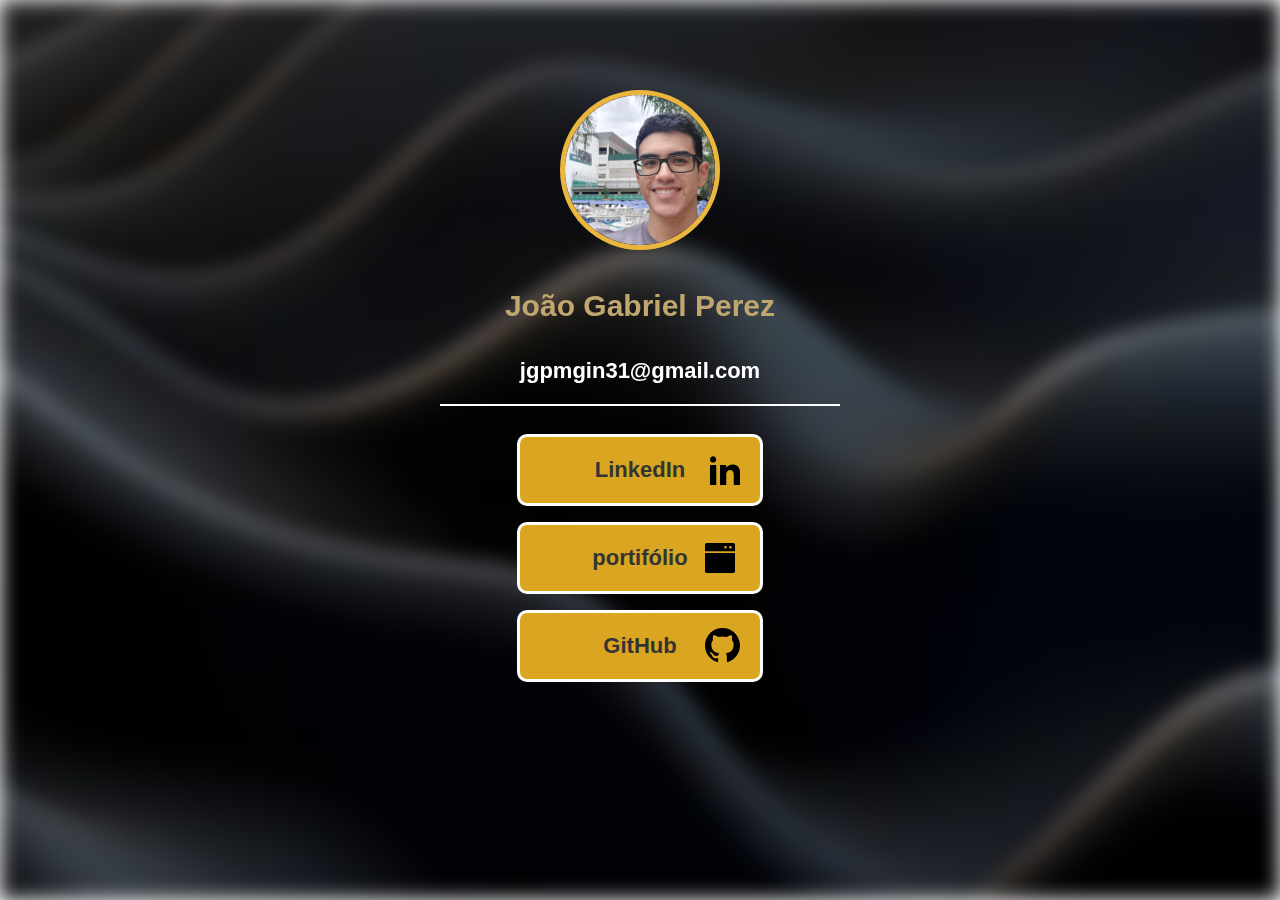
==== Code/index.html @ 2f6fc0d4 "add html and css" ====
<!DOCTYPE html>
<html lang="en">

<head>
    <meta charset="UTF-8">
    <meta name="viewport" content="width=device-width, initial-scale=1.0">
    <link rel="stylesheet" href="index.css">
    <title>LinkTree</title>
</head>

<body>
    <div class="blurry-bg"></div>
    <div class="content">
        <img src="/Img/ProfilePic.jpg" alt="Foto de Perfil" class="profile-pic">
        <h2>João Gabriel Perez</h2>
        <a href="malito:jgpmgin31@gmail.com" class="email">jgpmgin31@gmail.com</a>

        <div class="social-links">
            <a href="https://www.linkedin.com/in/jo%C3%A3o-gabriel-perez-928951278/">LinkedIn <img class="linkedin-img"
                    src="/Img/linkedin.svg" alt=""></a>
            <a href="https://www.instagram.com/joao.gperez">portifólio <img class="portfolio-img"
                    src="/Img/portifolio.svg" alt=""></a>
            <a href="mailto:jgpmgin31@gmail.com">GitHub <img class="github-img" src="/Img/github.svg" alt=""></a>
           <!-- <a href="https://www.instagram.com/joao.gperez">instagram <img class="portfolio-img"
                    src="/Images/portifolio.svg" alt=""></a>-->
        </div>
    </div>

</body>

</html>
---- Code/index.css ----
@import url('https://fonts.googleapis.com/css2?family=Poppins:ital,wght@0,100;0,200;0,300;0,400;0,500;0,600;0,700;0,800;0,900;1,100;1,200;1,300;1,400;1,500;1,600;1,700;1,800;1,900&display=swap');

body {
    margin: 0;
    padding: 0;
    display: flex;
    justify-content: center;
    align-items: center;
    height: 100vh;

    background-size: cover;
    background-position: center;
    font-family: Arial, sans-serif;
}

.blurry-bg {
    position: fixed;
    top: 0;
    left: 0;
    width: 100%;
    height: 100%;
    z-index: -1;
    background-image: url('/Img/wallpaper.jpg');
    background-size: cover;
    background-position: center;
    filter: blur(10px);
    /* Efeito de desfoque na imagem de fundo */
}

.content {
    text-align: center;
    /*background-color: rgba(245, 245, 245, 0.8); /* Fundo branco com transparência */
    padding: 20px;
    border-radius: 10px;
    min-height: 80%;
    max-width: 400px;
    width: 100%;
    flex-direction: column;
    justify-content: space-between;
}

.profile-pic {
    width: 150px;
    /* Ajuste o tamanho conforme necessário */
    height: 150px;
    border-radius: 50%;
    object-fit: cover;
    margin-bottom: 10px;
    border: 5px solid #eab63e;
}
h2 {
    color: #BFA76F;
    font-size: 30px;
}
a {
    color: #fff;
    text-decoration: none; /* Remove sublinhado padrão */
    font-weight: bold;
    font-size: 22px;
}
.profile a {
    display: block;
    margin-top: 10px;
    text-decoration: none;
    color: #007BFF;
    font-weight: bold;
}

.email {
    display: block;
    padding-top: 10px;
    padding-bottom: 20px;
    border-bottom: 2px solid #fff; /* Barra abaixo do e-mail */
}
.email:hover{
color: #BFA76F;
}


.social-links {
    margin-top: 20px;
    display: flex;
    flex-direction: column;
    justify-content: space-evenly;
    flex-grow: 1;
}

.social-links a {
    display: flex;
    align-items: center; /* Centraliza verticalmente */
    justify-content: center; /* Centraliza horizontalmente */
    width: 50%;
    margin: 8px auto;
    padding: 20px 20px;
    text-decoration: none;
    border: 3px solid #fff; /* Borda azul escuro futurista */
    border-radius: 10px;
    color: #333333;

    font-weight: bold;
    font-size: 22px;
    background-color: #DAA520;
    transition: background-color 0.3s ease;
    position: relative; /* Adicionado para posicionar a imagem absolutamente */
    


}

.social-links a:hover{
    background-color: #333333;
    color: #fff;
}

.social-links img {
    position: absolute;
    right: 20px; /* Ajuste conforme necessário */
    margin-left: auto; /* Certifica-se de que a imagem fica à direita */
}

.portfolio-img {
    height: 40px;
}

.linkedin-img {
    height: 30px;
}

.github-img {
    height: 35px;
}

.email-img {
    height: 30px; /* Ajuste conforme necessário */
}
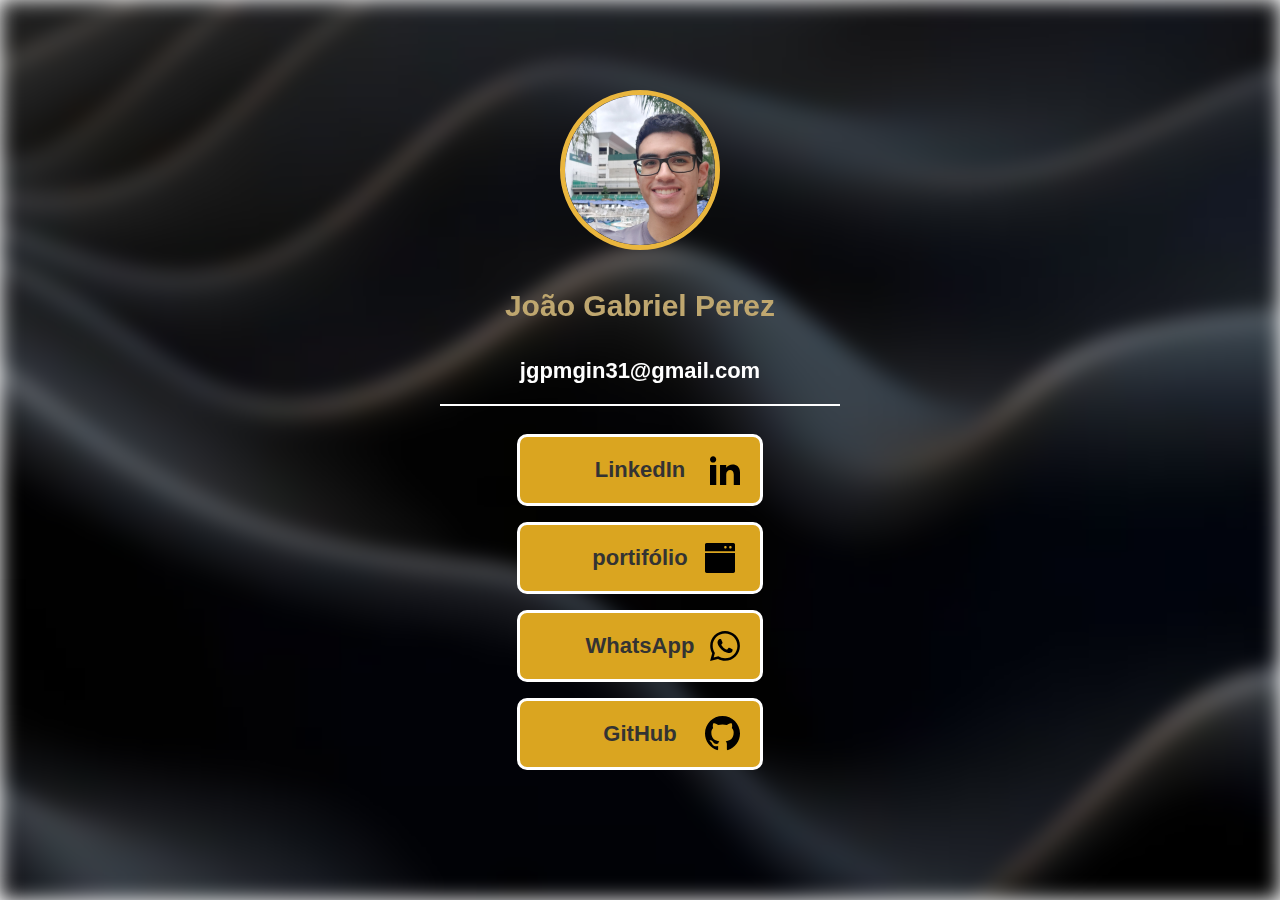
==== commit f12dfda4: "add whatsapp" ====
--- a/Code/index.html
+++ b/Code/index.html
@@ -20,12 +20,14 @@
                     src="/Img/linkedin.svg" alt=""></a>
             <a href="https://www.instagram.com/joao.gperez">portifólio <img class="portfolio-img"
                     src="/Img/portifolio.svg" alt=""></a>
+                    <a href="https://wa.me/5531983411343" target="_blank">WhatsApp <img class="whatsapp-img" src="/Img/whatsapp.svg" alt=""></a>
+
             <a href="mailto:jgpmgin31@gmail.com">GitHub <img class="github-img" src="/Img/github.svg" alt=""></a>
-           <!-- <a href="https://www.instagram.com/joao.gperez">instagram <img class="portfolio-img"
+            <!-- <a href="https://www.instagram.com/joao.gperez">instagram <img class="portfolio-img"
                     src="/Images/portifolio.svg" alt=""></a>-->
         </div>
     </div>
 
 </body>
 
-</html>
+</html>--- a/Code/index.css
+++ b/Code/index.css
@@ -48,16 +48,20 @@
     margin-bottom: 10px;
     border: 5px solid #eab63e;
 }
+
 h2 {
     color: #BFA76F;
     font-size: 30px;
 }
+
 a {
     color: #fff;
-    text-decoration: none; /* Remove sublinhado padrão */
+    text-decoration: none;
+    /* Remove sublinhado padrão */
     font-weight: bold;
     font-size: 22px;
 }
+
 .profile a {
     display: block;
     margin-top: 10px;
@@ -70,10 +74,12 @@
     display: block;
     padding-top: 10px;
     padding-bottom: 20px;
-    border-bottom: 2px solid #fff; /* Barra abaixo do e-mail */
+    border-bottom: 2px solid #fff;
+    /* Barra abaixo do e-mail */
 }
-.email:hover{
-color: #BFA76F;
+
+.email:hover {
+    color: #BFA76F;
 }
 
 
@@ -87,13 +93,16 @@
 
 .social-links a {
     display: flex;
-    align-items: center; /* Centraliza verticalmente */
-    justify-content: center; /* Centraliza horizontalmente */
+    align-items: center;
+    /* Centraliza verticalmente */
+    justify-content: center;
+    /* Centraliza horizontalmente */
     width: 50%;
     margin: 8px auto;
     padding: 20px 20px;
     text-decoration: none;
-    border: 3px solid #fff; /* Borda azul escuro futurista */
+    border: 3px solid #fff;
+    /* Borda azul escuro futurista */
     border-radius: 10px;
     color: #333333;
 
@@ -101,28 +110,35 @@
     font-size: 22px;
     background-color: #DAA520;
     transition: background-color 0.3s ease;
-    position: relative; /* Adicionado para posicionar a imagem absolutamente */
-    
+    position: relative;
+    /* Adicionado para posicionar a imagem absolutamente */
+
 
 
 }
 
-.social-links a:hover{
+.social-links a:hover {
     background-color: #333333;
     color: #fff;
 }
 
 .social-links img {
     position: absolute;
-    right: 20px; /* Ajuste conforme necessário */
-    margin-left: auto; /* Certifica-se de que a imagem fica à direita */
+    right: 20px;
+    /* Ajuste conforme necessário */
+    margin-left: auto;
+    /* Certifica-se de que a imagem fica à direita */
+}
+
+.linkedin-img {
+    height: 30px;
 }
 
 .portfolio-img {
     height: 40px;
 }
 
-.linkedin-img {
+.whatsapp-img{
     height: 30px;
 }
 
@@ -131,6 +147,6 @@
 }
 
 .email-img {
-    height: 30px; /* Ajuste conforme necessário */
-}
-
+    height: 30px;
+    /* Ajuste conforme necessário */
+}